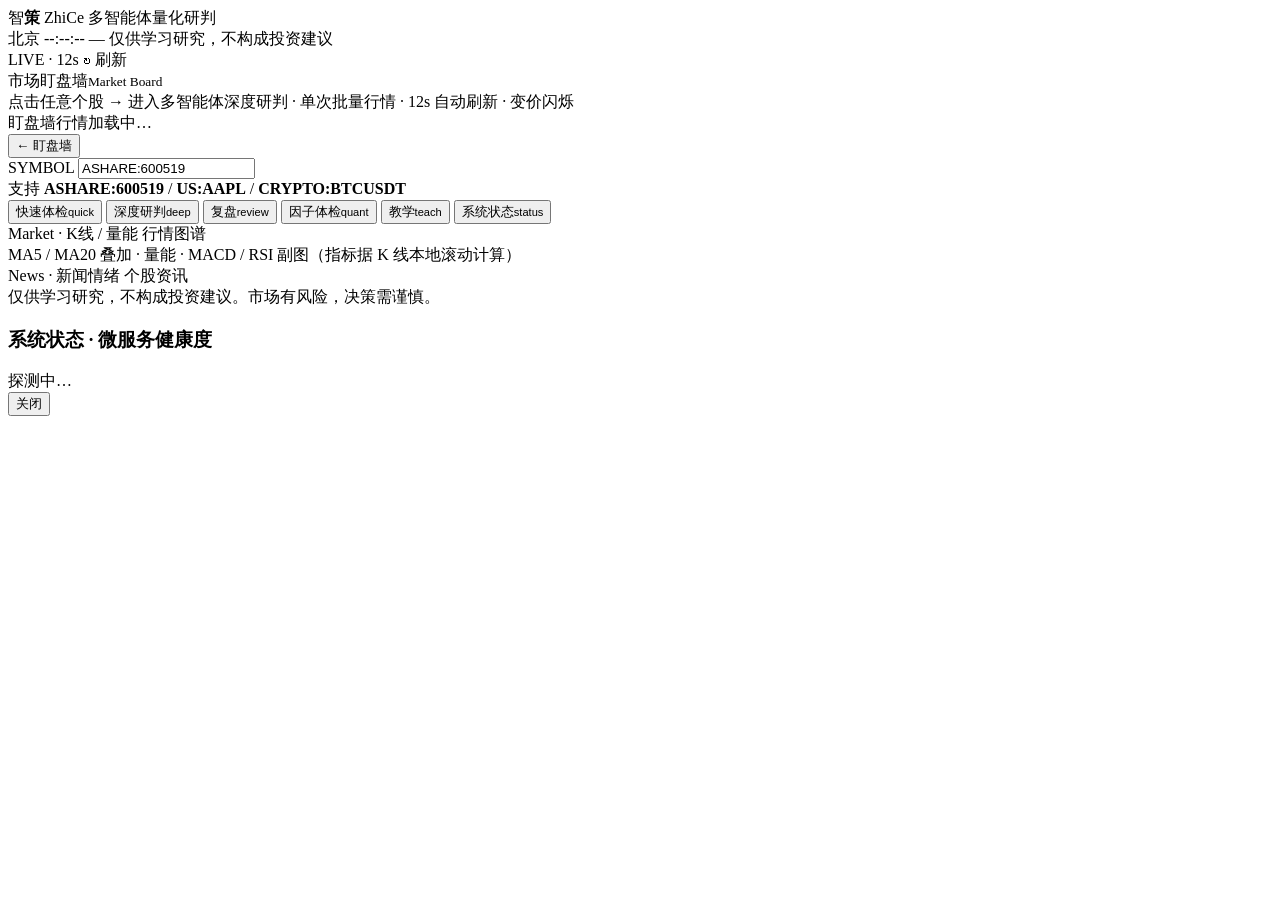
==== services/api-gateway/static/finance.html @ 14cbdfcf "feat(dashboard): 实时分行业盯盘墙 + 高对比 UI + 拆分 CSS/JS + K线缓存提速 前端重构（用户反馈：只有茅台/信息稀疏/不动态/对比差/无独立CSS-JS）： - 新增" ====
<!DOCTYPE html>
<html lang="zh-CN">
<head>
<meta charset="UTF-8" />
<meta name="viewport" content="width=device-width, initial-scale=1.0" />
<title>智策 ZhiCe · 量化盯盘终端</title>
<link rel="stylesheet" href="/static/css/app.css" />
</head>
<body>
<div class="wrap">
  <!-- ===== Header ===== -->
  <header>
    <div class="brandrow">
      <div class="brand">
        <span class="logo" id="brandLogo" title="返回盯盘墙">智<b>策</b></span>
        <span class="en">ZhiCe</span>
        <span class="sub">多智能体量化研判</span>
      </div>
      <div class="head-right">
        <span class="clock" id="clock">北京 --:--:--</span>
        <span class="session closed" id="session">—</span>
        <span class="disclaimer-banner">仅供学习研究，不构成投资建议</span>
      </div>
    </div>
  </header>

  <!-- ===== Pulse bar (指数 + 涨跌家数 + 实时刷新) ===== -->
  <div class="pulsebar" id="pulsebar">
    <div class="idx-row" id="idxRow"></div>
    <div class="breadth" id="breadth"></div>
    <div class="live" id="liveWrap">
      <span class="beat"></span>
      <span id="liveLbl">LIVE · 12s</span>
      <span id="liveAgo"></span>
      <span class="refresh" id="refreshBtn">↻ 刷新</span>
    </div>
  </div>

  <!-- ===== VIEW 1: 盯盘墙 ===== -->
  <div id="boardView">
    <div class="board">
      <div class="board-head">
        <div class="t">市场盯盘墙<small>Market Board</small></div>
        <div class="hint">点击任意个股 → 进入多智能体深度研判 · 单次批量行情 · 12s 自动刷新 · 变价闪烁</div>
      </div>
      <div id="boardBody">
        <div class="loading"><i></i><i></i><i></i> 盯盘墙行情加载中…</div>
      </div>
    </div>
  </div>

  <!-- ===== VIEW 2: 个股研判 ===== -->
  <div id="detailView" class="hidden">
    <div class="control">
      <div class="topline">
        <button class="backbtn" id="backBtn">← 盯盘墙</button>
        <div class="symwrap">
          <span class="lbl">SYMBOL</span>
          <input id="symbol" value="ASHARE:600519" placeholder="ASHARE:600519" spellcheck="false" autocomplete="off" />
        </div>
        <div class="markethint">支持 <b>ASHARE:600519</b> / <b>US:AAPL</b> / <b>CRYPTO:BTCUSDT</b></div>
      </div>
      <div class="modes">
        <button class="modebtn active" data-mode="quick">快速体检<small>quick</small></button>
        <button class="modebtn" data-mode="deep">深度研判<small>deep</small></button>
        <button class="modebtn" data-mode="review">复盘<small>review</small></button>
        <button class="modebtn" data-mode="quant">因子体检<small>quant</small></button>
        <button class="modebtn" data-mode="teach">教学<small>teach</small></button>
        <button class="modebtn ghost" id="statusBtn">系统状态<small>status</small></button>
      </div>
    </div>

    <div class="quotebar" id="quotebar" style="display:none"></div>

    <section id="chartSec">
      <div class="sec-title">Market · K线 / 量能 <span class="cn">行情图谱</span></div>
      <div class="card">
        <div id="chart-main"></div>
        <div id="chart-osc"></div>
        <div class="chart-note" id="chartNote">MA5 / MA20 叠加 · 量能 · MACD / RSI 副图（指标据 K 线本地滚动计算）</div>
      </div>
    </section>

    <div id="analysis"></div>

    <section id="newsSec">
      <div class="sec-title">News · 新闻情绪 <span class="cn">个股资讯</span></div>
      <div class="card"><div id="newsBox" class="news-list"></div></div>
    </section>
  </div>

  <div class="disclaimer-foot" id="footDisc">仅供学习研究，不构成投资建议。市场有风险，决策需谨慎。</div>
</div>

<!-- ===== Status modal ===== -->
<div class="modal-bg" id="statusModal">
  <div class="modal">
    <h3>系统状态 · 微服务健康度</h3>
    <div id="statusBody"><div class="loading"><i></i><i></i><i></i> 探测中…</div></div>
    <button class="close" onclick="document.getElementById('statusModal').classList.remove('open')">关闭</button>
  </div>
</div>

<script src="/static/vendor/echarts.min.js"></script>
<script src="/static/js/app.js"></script>
</body>
</html>
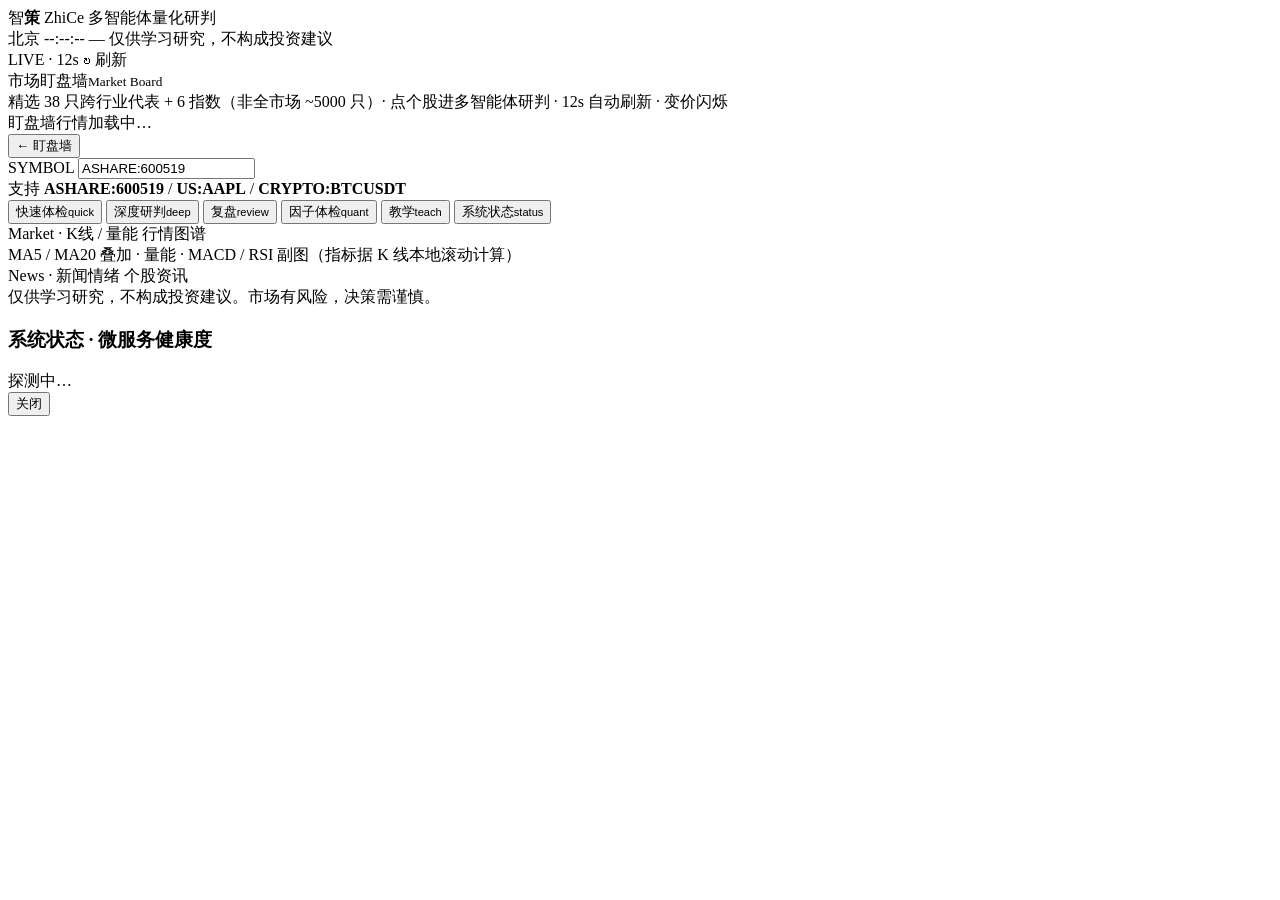
==== commit c1a2a364: "feat(因子体检): 大白话解读报告 + 评估范围披露 + 批K线250→400 - run_factor_eval_batch K线 250→400: 长窗动量(Mom_12_1/Mom_6_1/" ====
--- a/services/api-gateway/static/finance.html
+++ b/services/api-gateway/static/finance.html
@@ -41,7 +41,7 @@
     <div class="board">
       <div class="board-head">
         <div class="t">市场盯盘墙<small>Market Board</small></div>
-        <div class="hint">点击任意个股 → 进入多智能体深度研判 · 单次批量行情 · 12s 自动刷新 · 变价闪烁</div>
+        <div class="hint">精选 38 只跨行业代表 + 6 指数（非全市场 ~5000 只）· 点个股进多智能体研判 · 12s 自动刷新 · 变价闪烁</div>
       </div>
       <div id="boardBody">
         <div class="loading"><i></i><i></i><i></i> 盯盘墙行情加载中…</div>
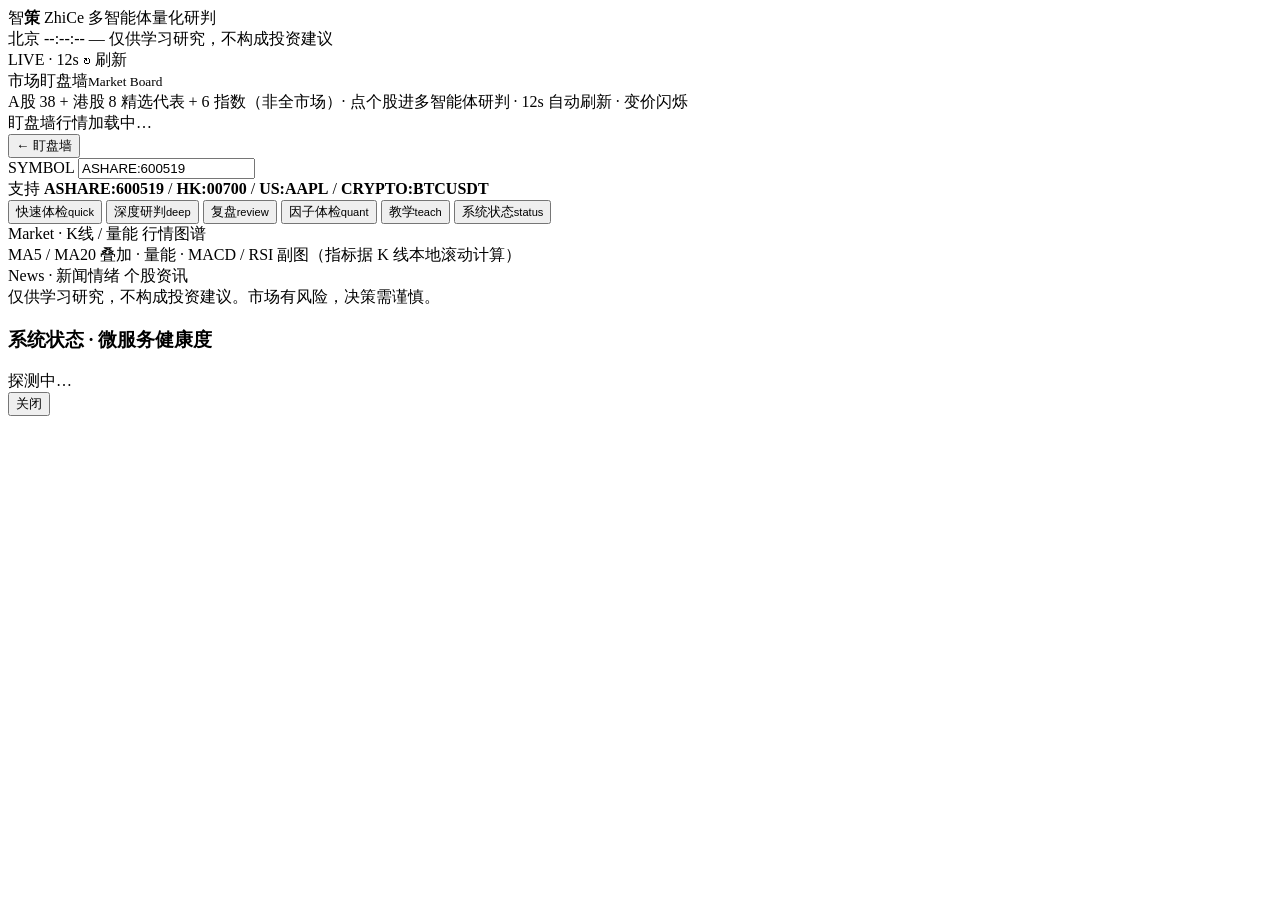
==== commit 42ea4167: "feat(港股): 新增 HK 市场(盯盘墙板块 + 个股研判) - finance.HkAdapter: 行情走新浪 hk 前缀(实测 19 字段布局, parse_sina_hk/parse_si" ====
--- a/services/api-gateway/static/finance.html
+++ b/services/api-gateway/static/finance.html
@@ -41,7 +41,7 @@
     <div class="board">
       <div class="board-head">
         <div class="t">市场盯盘墙<small>Market Board</small></div>
-        <div class="hint">精选 38 只跨行业代表 + 6 指数（非全市场 ~5000 只）· 点个股进多智能体研判 · 12s 自动刷新 · 变价闪烁</div>
+        <div class="hint">A股 38 + 港股 8 精选代表 + 6 指数（非全市场）· 点个股进多智能体研判 · 12s 自动刷新 · 变价闪烁</div>
       </div>
       <div id="boardBody">
         <div class="loading"><i></i><i></i><i></i> 盯盘墙行情加载中…</div>
@@ -58,7 +58,7 @@
           <span class="lbl">SYMBOL</span>
           <input id="symbol" value="ASHARE:600519" placeholder="ASHARE:600519" spellcheck="false" autocomplete="off" />
         </div>
-        <div class="markethint">支持 <b>ASHARE:600519</b> / <b>US:AAPL</b> / <b>CRYPTO:BTCUSDT</b></div>
+        <div class="markethint">支持 <b>ASHARE:600519</b> / <b>HK:00700</b> / <b>US:AAPL</b> / <b>CRYPTO:BTCUSDT</b></div>
       </div>
       <div class="modes">
         <button class="modebtn active" data-mode="quick">快速体检<small>quick</small></button>
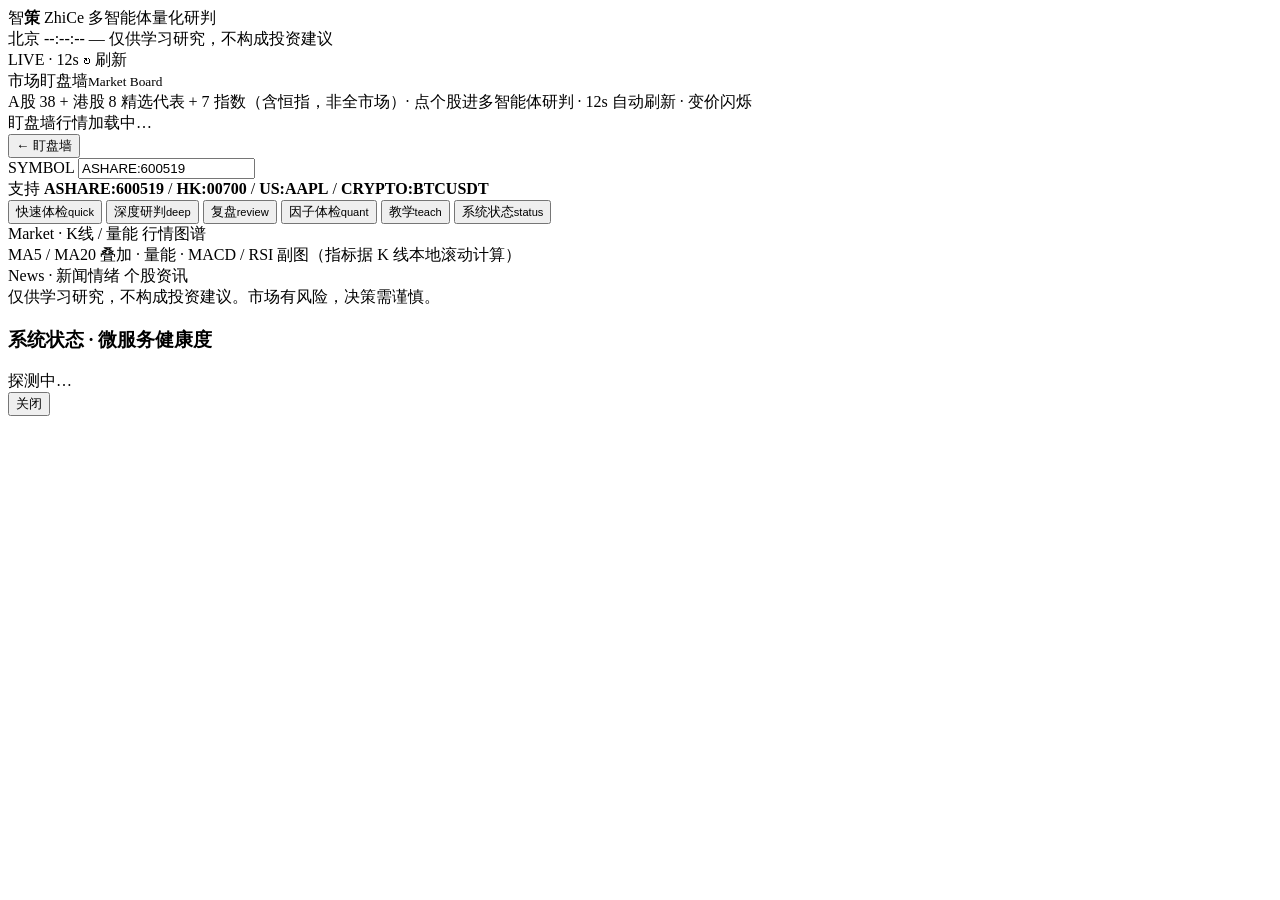
==== commit 0324a39e: "fix(港股): K线改腾讯主源(东财限流) + 恒生指数接入脉搏条 港股 K线: - 东财 push2his(secid 116.)在本机被限流返空 → 主源切腾讯 ifzq.gtimg.cn/hk" ====
--- a/services/api-gateway/static/finance.html
+++ b/services/api-gateway/static/finance.html
@@ -41,7 +41,7 @@
     <div class="board">
       <div class="board-head">
         <div class="t">市场盯盘墙<small>Market Board</small></div>
-        <div class="hint">A股 38 + 港股 8 精选代表 + 6 指数（非全市场）· 点个股进多智能体研判 · 12s 自动刷新 · 变价闪烁</div>
+        <div class="hint">A股 38 + 港股 8 精选代表 + 7 指数（含恒指，非全市场）· 点个股进多智能体研判 · 12s 自动刷新 · 变价闪烁</div>
       </div>
       <div id="boardBody">
         <div class="loading"><i></i><i></i><i></i> 盯盘墙行情加载中…</div>
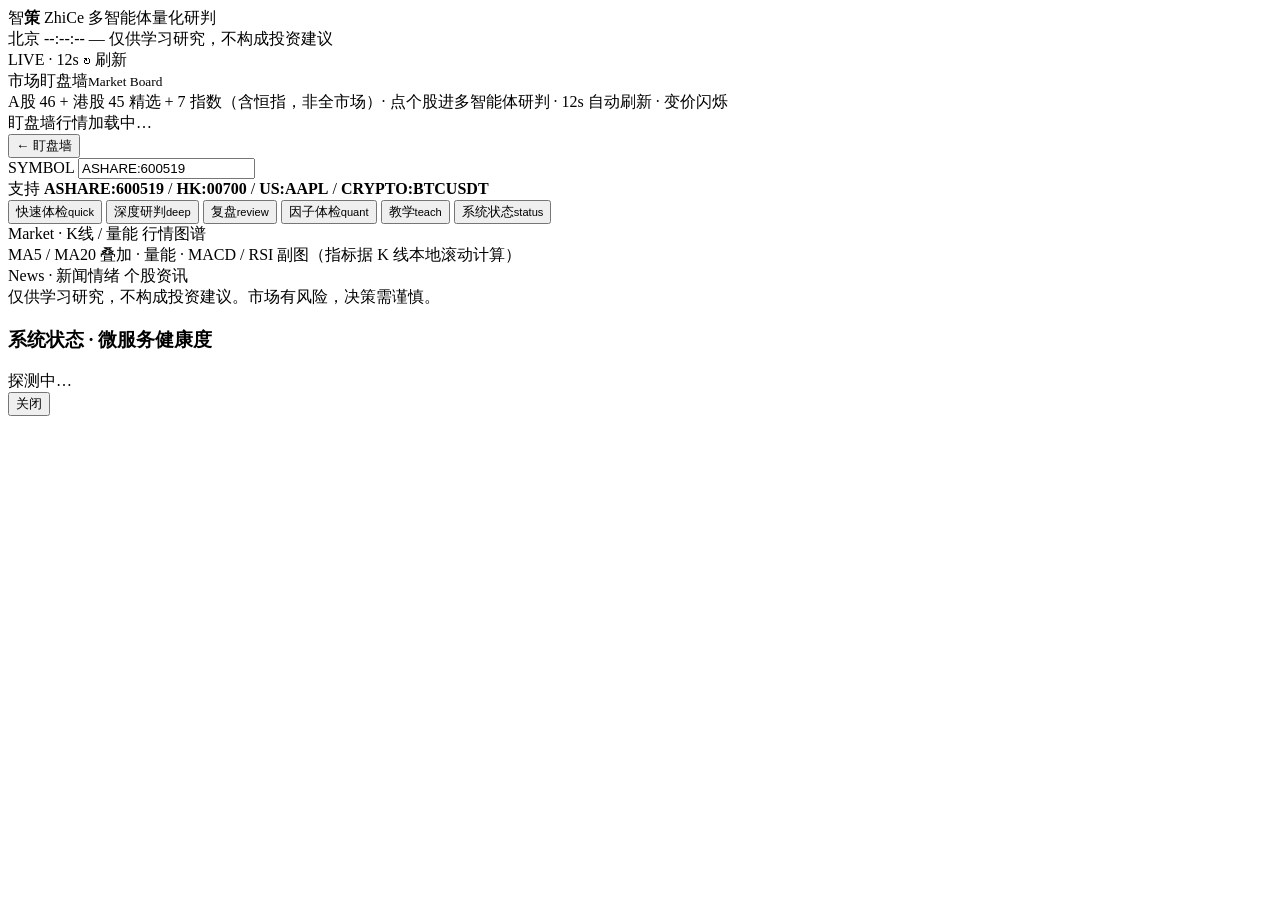
==== commit 2f42403f: "feat(盯盘墙): 大幅扩容 —— 港股 8→45(优质谱系5子板块) + A股 38→46 港股(用户重点诉求"更全/优质港股谱系"): - 港股·科技互联网(14): 腾讯/阿里/美团/小米/快" ====
--- a/services/api-gateway/static/finance.html
+++ b/services/api-gateway/static/finance.html
@@ -41,7 +41,7 @@
     <div class="board">
       <div class="board-head">
         <div class="t">市场盯盘墙<small>Market Board</small></div>
-        <div class="hint">A股 38 + 港股 8 精选代表 + 7 指数（含恒指，非全市场）· 点个股进多智能体研判 · 12s 自动刷新 · 变价闪烁</div>
+        <div class="hint">A股 46 + 港股 45 精选 + 7 指数（含恒指，非全市场）· 点个股进多智能体研判 · 12s 自动刷新 · 变价闪烁</div>
       </div>
       <div id="boardBody">
         <div class="loading"><i></i><i></i><i></i> 盯盘墙行情加载中…</div>
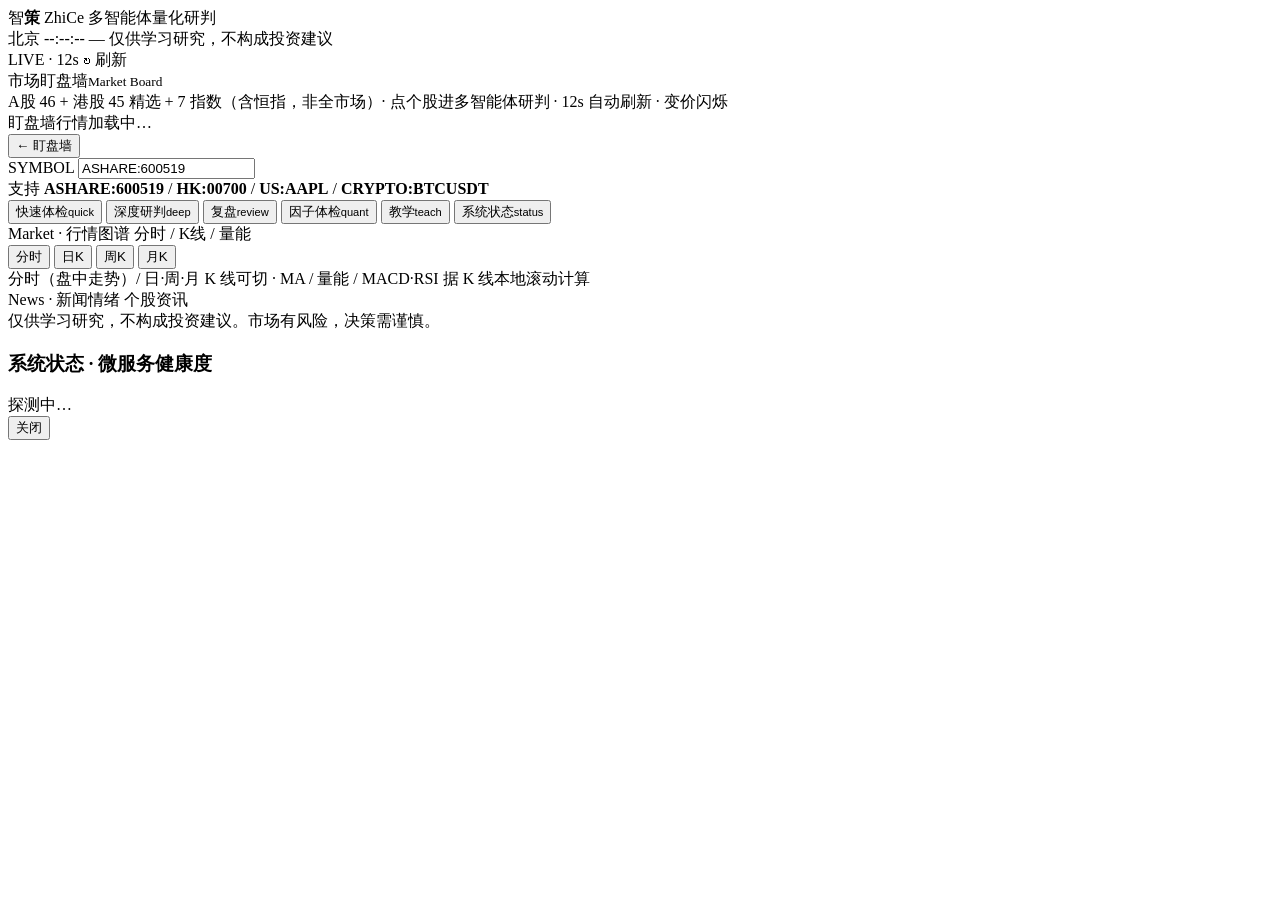
==== commit a90f57cd: "feat(分时): 新增盘中分时图 + 日/周/月K 时间框切换 回答"交易时看不到一天盘中走势"——此前只有日K。新增「分时」时间框： - 价格线(红=昨收上方/绿=下方) + 均价线(VWAP) " ====
--- a/services/api-gateway/static/finance.html
+++ b/services/api-gateway/static/finance.html
@@ -73,11 +73,18 @@
     <div class="quotebar" id="quotebar" style="display:none"></div>
 
     <section id="chartSec">
-      <div class="sec-title">Market · K线 / 量能 <span class="cn">行情图谱</span></div>
+      <div class="sec-title">Market · 行情图谱 <span class="cn">分时 / K线 / 量能</span>
+        <div class="tf-row" id="tfRow">
+          <button class="tfbtn" data-tf="intraday">分时</button>
+          <button class="tfbtn active" data-tf="daily">日K</button>
+          <button class="tfbtn" data-tf="weekly">周K</button>
+          <button class="tfbtn" data-tf="monthly">月K</button>
+        </div>
+      </div>
       <div class="card">
         <div id="chart-main"></div>
         <div id="chart-osc"></div>
-        <div class="chart-note" id="chartNote">MA5 / MA20 叠加 · 量能 · MACD / RSI 副图（指标据 K 线本地滚动计算）</div>
+        <div class="chart-note" id="chartNote">分时（盘中走势）/ 日·周·月 K 线可切 · MA / 量能 / MACD·RSI 据 K 线本地滚动计算</div>
       </div>
     </section>
 
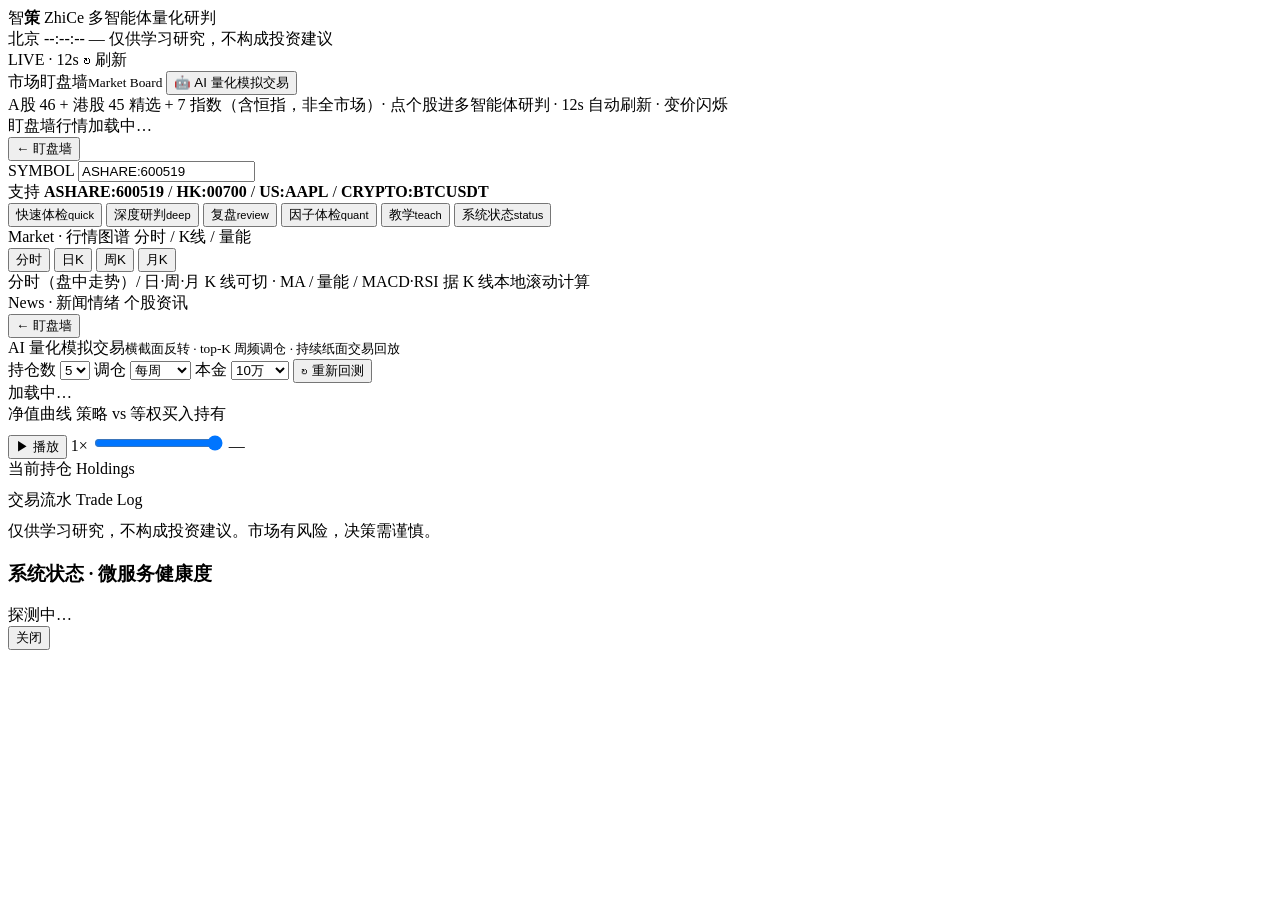
==== commit bacb2059: "feat(AI模拟交易): 新增持续调仓的量化纸面回放(横截面反转 top-K 周频) 用户要"AI量化模拟, 持续买入卖出的那种"。诚实前提:既然单股日线择时≈随机, 本模拟不赌单股方向, 而是跑系" ====
--- a/services/api-gateway/static/finance.html
+++ b/services/api-gateway/static/finance.html
@@ -40,7 +40,9 @@
   <div id="boardView">
     <div class="board">
       <div class="board-head">
-        <div class="t">市场盯盘墙<small>Market Board</small></div>
+        <div class="t">市场盯盘墙<small>Market Board</small>
+          <button class="simbtn" id="openSimBtn">🤖 AI 量化模拟交易</button>
+        </div>
         <div class="hint">A股 46 + 港股 45 精选 + 7 指数（含恒指，非全市场）· 点个股进多智能体研判 · 12s 自动刷新 · 变价闪烁</div>
       </div>
       <div id="boardBody">
@@ -96,6 +98,56 @@
     </section>
   </div>
 
+  <!-- ===== VIEW 3: AI 量化模拟交易 ===== -->
+  <div id="simView" class="hidden">
+    <div class="sim-top">
+      <button class="backbtn" id="simBackBtn">← 盯盘墙</button>
+      <div class="sim-title">AI 量化模拟交易<small>横截面反转 · top-K 周频调仓 · 持续纸面交易回放</small></div>
+      <div class="sim-ctrls">
+        <label>持仓数
+          <select id="simTopK"><option>3</option><option selected>5</option><option>8</option></select>
+        </label>
+        <label>调仓
+          <select id="simReb">
+            <option value="5" selected>每周</option><option value="10">每两周</option><option value="21">每月</option>
+          </select>
+        </label>
+        <label>本金
+          <select id="simCap">
+            <option value="100000" selected>10万</option><option value="1000000">100万</option><option value="10000">1万</option>
+          </select>
+        </label>
+        <button class="rerunbtn" id="simRerun">↻ 重新回测</button>
+      </div>
+    </div>
+    <div class="sim-disc" id="simDisc">加载中…</div>
+
+    <div class="sim-tiles" id="simTiles"></div>
+
+    <div class="sim-grid">
+      <div class="card sim-left">
+        <div class="sec-title" style="margin-bottom:8px">净值曲线 <span class="cn">策略 vs 等权买入持有</span></div>
+        <div id="sim-chart"></div>
+        <div class="sim-play">
+          <button class="playbtn" id="simPlay">▶ 播放</button>
+          <span class="spd" id="simSpeed" title="播放速度">1×</span>
+          <input type="range" id="simScrub" min="0" max="100" value="100" />
+          <span class="sim-date" id="simDate">—</span>
+        </div>
+      </div>
+      <div class="sim-right">
+        <div class="card sim-hold">
+          <div class="sec-title" style="margin-bottom:10px">当前持仓 <span class="cn">Holdings</span></div>
+          <div id="simHoldings"></div>
+        </div>
+        <div class="card sim-logwrap">
+          <div class="sec-title" style="margin-bottom:10px">交易流水 <span class="cn">Trade Log</span></div>
+          <div id="simLog" class="sim-log"></div>
+        </div>
+      </div>
+    </div>
+  </div>
+
   <div class="disclaimer-foot" id="footDisc">仅供学习研究，不构成投资建议。市场有风险，决策需谨慎。</div>
 </div>
 
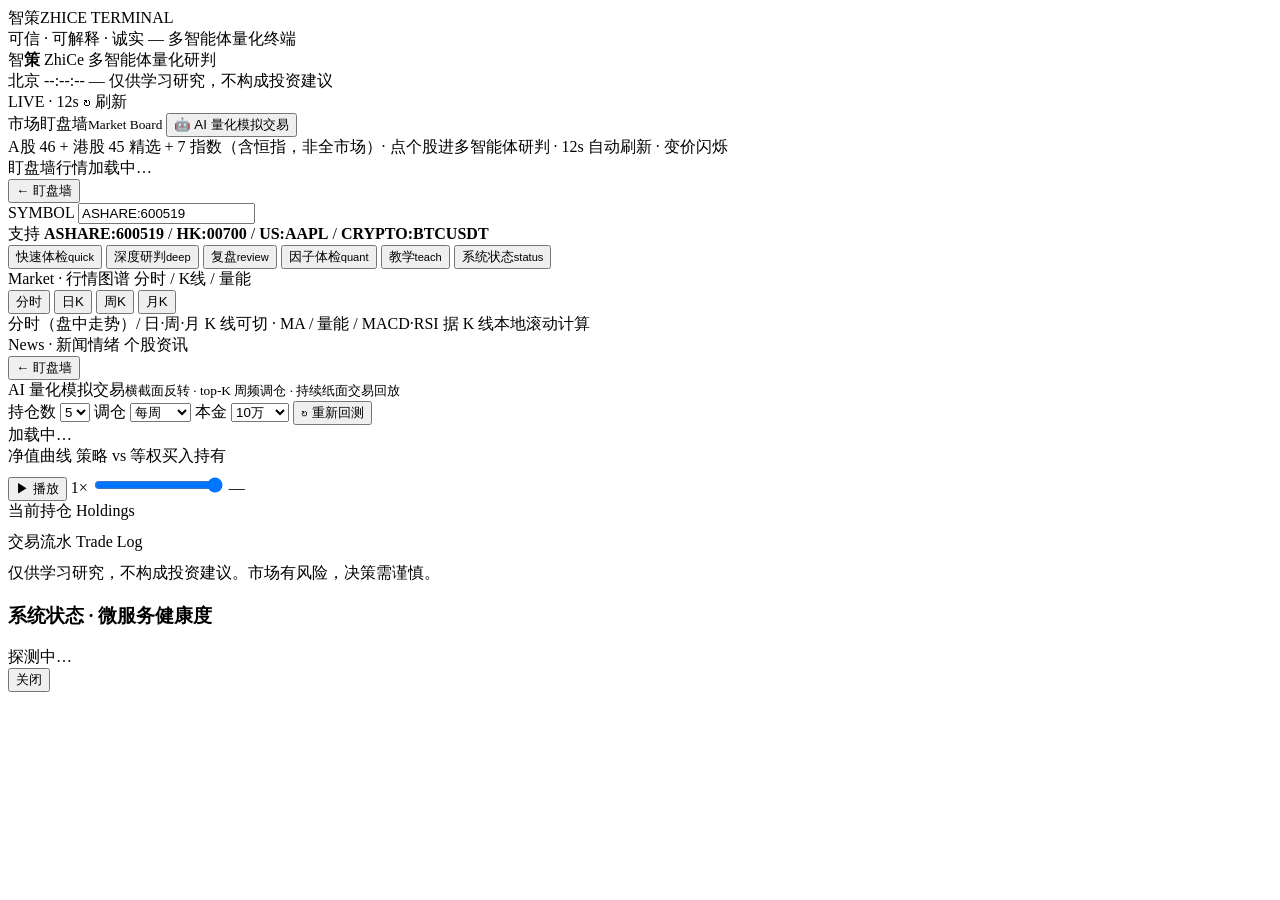
==== commit 03ddaa07: "feat(前端): GSAP 全面升级 —— 动效终端大改(开机序列/跑马灯/原位更新/时间轴回放) 引入 GSAP 3.13(vendor 本地化, 镜像离线可用)重塑整个前端体验, 功能与数据流零" ====
--- a/services/api-gateway/static/finance.html
+++ b/services/api-gateway/static/finance.html
@@ -7,6 +7,19 @@
 <link rel="stylesheet" href="/static/css/app.css" />
 </head>
 <body>
+<!-- 氛围背景（GPU 变换驱动的缓漂光晕） -->
+<div class="bg-blob b1" aria-hidden="true"></div>
+<div class="bg-blob b2" aria-hidden="true"></div>
+
+<!-- 开机序列（GSAP 编排；CSS 兜底 2.6s 后自动消失，绝不挡页面） -->
+<div id="bootOverlay" aria-hidden="true">
+  <div class="bwrap">
+    <div class="blogo"><span class="bchar">智</span><span class="bchar alt">策</span><span class="bchar ben">ZHICE&nbsp;TERMINAL</span></div>
+    <div class="bline"></div>
+    <div class="bsub">可信 · 可解释 · 诚实 — 多智能体量化终端</div>
+  </div>
+</div>
+
 <div class="wrap">
   <!-- ===== Header ===== -->
   <header>
@@ -23,6 +36,12 @@
       </div>
     </div>
   </header>
+
+  <!-- ===== 全局行情跑马灯（GSAP 无缝循环 · 悬停暂停 · 点击进研判 · 全视图常驻） ===== -->
+  <div id="tapeWrap" aria-label="行情跑马灯">
+    <div class="tape-fade l"></div><div class="tape-fade r"></div>
+    <div id="tapeTrack" class="tape-track"></div>
+  </div>
 
   <!-- ===== Pulse bar (指数 + 涨跌家数 + 实时刷新) ===== -->
   <div class="pulsebar" id="pulsebar">
@@ -161,6 +180,7 @@
 </div>
 
 <script src="/static/vendor/echarts.min.js"></script>
+<script src="/static/vendor/gsap.min.js"></script>
 <script src="/static/js/app.js"></script>
 </body>
 </html>
